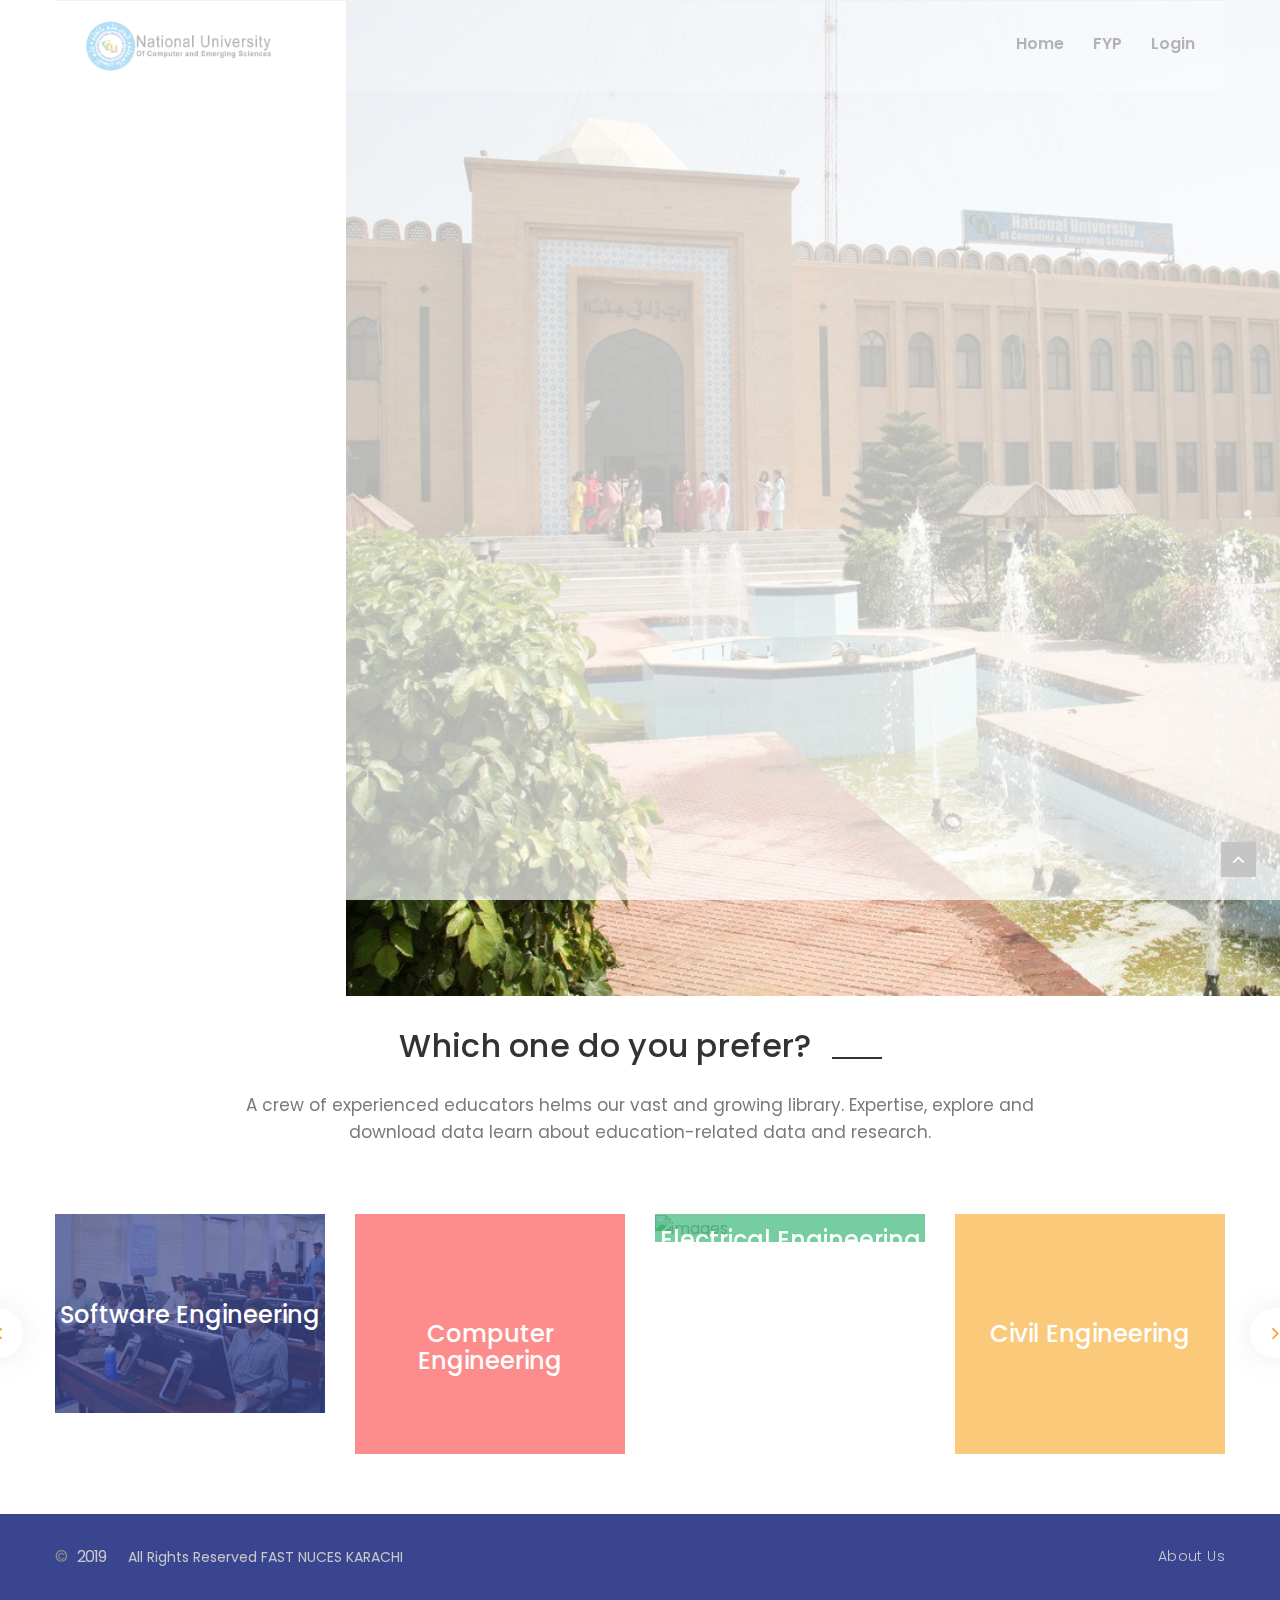
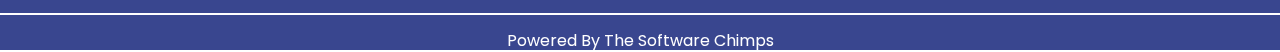
==== index.html @ df77bbec "fast" ====
<!DOCTYPE html>
<html lang="en">
<head>
    <meta charset="UTF-8">
    <title>FAST-FYP</title>

    <!-- Mobile Specific Metas-->
    <meta name="viewport" content="width=device-width, initial-scale=1, maximum-scale=1">
    
    <!-- Bootstrap-->
    <link rel="stylesheet" href="stylesheet/bootstrap.css">

    <!-- Template Style-->
    <link rel="stylesheet" href="stylesheet/font-awesome.css"> 
    <link rel="stylesheet" href="stylesheet/animate.css">
    <link rel="stylesheet" href="stylesheet/style.css">
    <link rel="stylesheet" href="stylesheet/shortcodes.css">
    <link rel="stylesheet" href="stylesheet/jquery-fancybox.css">
    <link rel="stylesheet" href="stylesheet/responsive.css">
    <link rel="stylesheet" href="stylesheet/flexslider.css">
    <link rel="stylesheet" href="stylesheet/owl.theme.default.min.css">
    <link rel="stylesheet" href="stylesheet/owl.carousel.min.css">
    <link rel="stylesheet" href="stylesheet/jquery.mCustomScrollbar.min.css">

    <link href="icon/favicon.ico" rel="shortcut icon">
</head>
<body>
    <div id="loading-overlay">
        <div class="loader"></div>
    </div>
    <div class="wrap-header">
        <div class="flat-header flat-header-style2">
            <!-- <div class="top-bar clearfix">
                <div class="container">
                    <div class="row">
                        <div class="col-lg-6 col-md-8 col-sm-12 col-xs-12">
                            <ul class="information">
                                <li class="phone lt-sp003">
                                    <i class="fa fa-phone" aria-hidden="true"></i> +91 254 785 587
                                </li>
                                <li class="email">
                                    <i class="fa fa-envelope" aria-hidden="true"></i> educate@info.com
                                </li>
                            </ul>
                        </div>
                        <div class="col-lg-6 col-md-4 col-sm-12 col-xs-12">
                            <ul class="nav-sing">
                                <li><a href="#">Sing In</a></li>
                                <li><a href="#">Sing Up</a></li>
                            </ul>
                        </div>
                    </div>
                </div>
            </div> -->
            <header class="header menu-bar hv-menu-type2">
                <div class="container">
                    <div class="menu-bar-wrap clearfix">
                        <div id="logo" class="logo">
                           <img class="img" src="images/fast_logo_text.png" height="20px" alt="images">
                        </div>
                        <div class="mobile-button"><span></span></div>
                        <div class="header-menu">
                            <nav id="main-nav" class="main-nav">
                                <ul class="menu">
                                    <li><a href="#">Home</a>
                                       
                                    </li>
                                    <li><a href="#">FYP</a>
                                        <ul class="sub-menu">
                                            <li class="menu-item"><a href="course.html">2019</a></li>
                                            <li class="menu-item"><a href="course-list.html">2018</a></li>
                                            <li class="menu-item"><a href="course-single.html">2017</a></li>
                                        </ul><!-- sub-menu -->
                                    </li>
                                   
                                    <li><a href="./kiaalap-master/login.php">Login</a>
                                       
                                    </li>
                                </ul>
                            </nav>
                        </div>
                    </div>
                </div>
            </header>
        </div>
        <!-- header -->
    </div><!-- wrap-header -->
    <section class="flat-slider style2">
        <div class="rev_slider_wrapper fullwidthbanner-container">
            <div id="rev-slider3" class="rev_slider fullwidthabanner">
                <ul>
                    <!-- Slide 1 -->
                    <li data-transition="random">
                        <!-- Main Image -->
                        <img src="images/1.jpg" alt="" data-bgposition="center center" data-no-retina>
                        <div class="overlay"></div>

                        <!-- Layers -->
                        <div class="tp-caption tp-resizeme education"
                        data-x="['left','left','left','center']" data-hoffset="['0','4','4','15']"
                        data-y="['middle','middle','middle','middle']" data-voffset="['-161','-100','-80','-50']"
                        data-fontsize="['70','70','70','30']"
                        data-lineheight="['90','90','90','35']"
                        data-width="full"
                        data-height="none"
                        data-whitespace="normal"
                        data-transform_idle="o:1;"
                        data-transform_in="y:[100%];z:0;rX:0deg;rY:0;rZ:0;sX:1;sY:1;skX:0;skY:0;opacity:0;s:2000;e:Power4.easeInOut;" 
                        data-transform_out="y:[100%];s:1000;e:Power2.easeInOut;s:1000;e:Power2.easeInOut;"
                        data-mask_in="x:0px;y:[100%];" 
                        data-mask_out="x:inherit;y:inherit;" 
                        data-start="1000" 
                        data-splitin="none" 
                        data-splitout="none" 
                        data-responsive_offset="on"> <div class="education-text text-white">Education for all</div> </div>

                        <div class="tp-caption tp-resizeme text-white complete text-edukin"
                        data-x="['left','left','left','center']" data-hoffset="['0','4','4','15']"
                        data-y="['middle','middle','middle','middle']" data-voffset="['-70','-10','5','20']"
                        data-fontsize="['17','17','16','14']"
                        data-lineheight="['30','30','26','22']"
                        data-width="full"
                        data-height="none"
                        data-whitespace="normal"
                        data-transform_idle="o:1;"
                        data-transform_in="y:[100%];z:0;rX:0deg;rY:0;rZ:0;sX:1;sY:1;skX:0;skY:0;opacity:0;s:2000;e:Power4.easeInOut;" 
                        data-transform_out="y:[100%];s:1000;e:Power2.easeInOut;s:1000;e:Power2.easeInOut;" 
                        data-mask_in="x:0px;y:[100%];" 
                        data-mask_out="x:inherit;y:inherit;" 
                        data-start="1000" 
                        data-splitin="none" 
                        data-splitout="none" 
                        data-responsive_offset="on" 
                        data-paddingright="['550','155','50','2']" >Complete your educution record collection. Discover Educution's full discography. Education is not key to success in life.</div>

                        <div class="tp-caption"
                        data-x="['left','left','left','center']" data-hoffset="['0','4','4','15']"
                        data-y="['middle','middle','middle','middle']" data-voffset="['40','80','90','90']"
                        data-width="full"
                        data-height="none"
                        data-whitespace="normal"
                        data-transform_idle="o:1;"
                        data-transform_in="y:[100%];z:0;rX:0deg;rY:0;rZ:0;sX:1;sY:1;skX:0;skY:0;opacity:0;s:2000;e:Power4.easeInOut;" 
                        data-transform_out="y:[100%];s:1000;e:Power2.easeInOut;s:1000;e:Power2.easeInOut;" 
                        data-mask_in="x:0px;y:[100%];" 
                        data-mask_out="x:inherit;y:inherit;" 
                        data-start="1000" 
                        data-splitin="none" 
                        data-splitout="none" 
                        data-responsive_offset="on" 
                        data-paddingtop= "['50','50','50','50']"
                        data-paddingbottom= "['50','50','50','50']"> <a href="#" class="btn btn-styl1">Read More</a> </div>    
                    </li>

                    <!-- Slide 2 -->
                    <li data-transition="random">
                        <!-- Main Image -->
                        <img src="images/2.jpg" alt="" data-bgposition="center center" data-no-retina>
                        <div class="overlay"></div>

                        <!-- Layers -->

                        <div class="tp-caption tp-resizeme font-rubik education education"
                        data-x="['left','left','left','center']" data-hoffset="['0','4','4','15']"
                        data-y="['middle','middle','middle','middle']" data-voffset="['-161','-100','-80','-50']"
                        data-fontsize="['70','70','70','30']"
                        data-lineheight="['90','90','90','35']"
                        data-width="full"
                        data-height="none"
                        data-whitespace="normal"
                        data-transform_idle="o:1;"
                        data-transform_in="y:[100%];z:0;rX:0deg;rY:0;rZ:0;sX:1;sY:1;skX:0;skY:0;opacity:0;s:2000;e:Power4.easeInOut;" 
                        data-transform_out="y:[100%];s:1000;e:Power2.easeInOut;s:1000;e:Power2.easeInOut;"
                        data-mask_in="x:0px;y:[100%];" 
                        data-mask_out="x:inherit;y:inherit;" 
                        data-start="1000" 
                        data-splitin="none" 
                        data-splitout="none" 
                        data-responsive_offset="on"> <div class="education-text text-white">Education for all</div> </div>

                        <div class="tp-caption tp-resizeme text-white complete text-edukin"
                        data-x="['left','left','left','center']" data-hoffset="['0','4','4','15']"
                        data-y="['middle','middle','middle','middle']" data-voffset="['-70','-10','5','20']"
                        data-fontsize="['17','17','16','14']"
                        data-lineheight="['30','30','26','22']"
                        data-width="full"
                        data-height="none"
                        data-whitespace="normal"
                        data-transform_idle="o:1;"
                        data-transform_in="y:[100%];z:0;rX:0deg;rY:0;rZ:0;sX:1;sY:1;skX:0;skY:0;opacity:0;s:2000;e:Power4.easeInOut;" 
                        data-transform_out="y:[100%];s:1000;e:Power2.easeInOut;s:1000;e:Power2.easeInOut;" 
                        data-mask_in="x:0px;y:[100%];" 
                        data-mask_out="x:inherit;y:inherit;" 
                        data-start="1000" 
                        data-splitin="none" 
                        data-splitout="none" 
                        data-responsive_offset="on" 
                        data-paddingright="['550','155','50','2']" >Complete your educution record collection. Discover Educution's full discography. Education is not key to success in life.</div>

                        <div class="tp-caption"
                        data-x="['left','left','left','center']" data-hoffset="['0','4','4','15']"
                        data-y="['middle','middle','middle','middle']" data-voffset="['40','80','90','90']"
                        data-width="full"
                        data-height="none"
                        data-whitespace="normal"
                        data-transform_idle="o:1;"
                        data-transform_in="y:[100%];z:0;rX:0deg;rY:0;rZ:0;sX:1;sY:1;skX:0;skY:0;opacity:0;s:2000;e:Power4.easeInOut;" 
                        data-transform_out="y:[100%];s:1000;e:Power2.easeInOut;s:1000;e:Power2.easeInOut;" 
                        data-mask_in="x:0px;y:[100%];" 
                        data-mask_out="x:inherit;y:inherit;" 
                        data-start="1000" 
                        data-splitin="none" 
                        data-splitout="none" 
                        data-responsive_offset="on" 
                        data-paddingtop= "['50','50','50','50']"
                        data-paddingbottom= "['50','50','50','50']"> <a href="#" class="btn btn-styl1">Read More</a> </div>
                    </li>

                    <!-- Slide 3 -->
                   
                </ul>
            </div>
        </div> <!-- slider -->
    </section><!-- flat-slider -->
    <!-- <section class="campus">
        <div class="container">
            <div class="row">
                <div class="col-lg-8">
                    <div class="flat-benefit-style2 clearfix">
                        <div class="iconbox-benefit iconbox-width50">
                            <div class="iconbox iconbox-one">
                                <div class="iconbox-icon">
                                    <img src="images/home2/24.png" alt="images">
                                </div>
                                <div class="iconbox-content">
                                    <h3><a href="#">University Life</a></h3>
                                    <p>We rigorously screen and train our instructors ensure that.</p>
                                </div>
                            </div>
                        </div>
                        <div class="iconbox-benefit iconbox-width50">
                            <div class="iconbox iconbox-two">
                                <div class="iconbox-icon">
                                    <img src="images/home2/25.png" alt="images">
                                </div>
                                <div class="iconbox-content">
                                    <h3><a href="#">Graduation</a></h3>
                                    <p>We rigorously screen and train our instructors ensure that.</p>
                                </div>
                            </div>
                        </div>
                        <div class="iconbox-benefit iconbox-width50">
                            <div class="iconbox iconbox-three">
                                <div class="iconbox-icon">
                                    <img src="images/home2/26.png" alt="images">
                                </div>
                                <div class="iconbox-content">
                                    <h3><a href="#">Library</a></h3>
                                    <p>We rigorously screen and train our instructors ensure that.</p>
                                </div>
                            </div>
                        </div>
                        <div class="iconbox-benefit iconbox-width50">
                            <div class="iconbox iconbox-four">
                                <div class="iconbox-icon">
                                    <img src="images/home2/27.png" alt="images">
                                </div>
                                <div class="iconbox-content">
                                    <h3><a href="#">Social</a></h3>
                                    <p>We rigorously screen and train our instructors ensure that.</p>
                                </div>
                            </div>
                        </div>
                    </div>
                </div>
                <div class="col-lg-4">
                    <div class="apply-admission bg-apply-type2">
                        <div class="apply-admission-wrap type1 bd-type2">
                            <div class="apply-admission-inner">
                                <h2 class="title text-center">
                                    <span>Apply for admission</span>
                                </h2>
                                <div class="caption text-center">
                                    Make it more simple!
                                </div>
                                <div class="apply-sent apply-sent-style1">
                                    <form action="#" class="form-sent">
                                        <input type="text" placeholder="Enter your email ....">
                                        <button class="sent-button bg-cl183251">
                                            <i class="fa fa-paper-plane-o" aria-hidden="true"></i>
                                        </button>
                                    </form>
                                </div> 
                            </div>
                        </div>
                        <div class="form-apply">
                            <div class="section-overlay183251"></div>
                            <form action="#" class="apply-now">
                                <ul>
                                    <li><input type="search" placeholder="Name"></li>
                                    <li><input type="search" placeholder="Email"></li>
                                    <li><input type="search" placeholder="Phone"></li>
                                </ul>
                                <div class="btn-50 hv-border text-center">
                                    <button class="btn bg-clfbb545">
                                        Apply now
                                    </button>
                                </div>
                            </form>  
                        </div>
                    </div>
                </div>
            </div>
        </div>
    </section> -->
    <section class="flat-hobby flat-hobby-style4">
        <div class="container">
            <div class="section-heading text-center">
                <div class="title-section">
                    <div class="flat-title small heading-type12">Which one do you prefer?</div>
                </div>
                <p class="caption">
                    A crew of experienced educators helms our vast and growing library. Expertise, explore and download data  learn about education-related data and research.
                </p>
            </div>
            <div class="carousel-hobby carousel-hobby-style4">
                <div class="flat-carousel-box data-effect clearfix" data-gap="30" data-column="4" data-column2="3" data-column3="2" data-column4="1" data-dots="true" data-auto="true" data-nav="true">
                    <div class="owl-carousel">
                        <div class="imagebox-hobby">
                            <div class="overlay3f4c99"></div>
                            <img src="./images/4.jpg" width="100%" height="100%" alt="images">
                            <a href="#" class="text-white">Software Engineering</a>
                        </div>
                        <div class="imagebox-hobby">
                            <div class="overlayff5f60-op07"></div>
                            <img src="images/home3/3.jpg" alt="images">
                            <a href="#" class="text-white">Computer Engineering</a>
                        </div>
                        <div class="imagebox-hobby">
                            <div class="overlay3cb878"></div>
                            <img src="images/home3/4.jpg" alt="images">
                            <a href="#" class="text-white">Electrical Engineering</a>
                        </div>
                        <div class="imagebox-hobby">
                            <div class="overlayfbb545"></div>
                            <img src="images/home3/5.jpg" alt="images">
                            <a href="#" class="text-white">Civil Engineering</a>
                        </div>

                        <div class="imagebox-hobby">
                            <div class="overlay3f4c99"></div>
                            <img src="images/home3/2.jpg" alt="images">
                            <a href="#" class="text-white">Software Engineering</a>
                        </div>
                        <div class="imagebox-hobby">
                            <div class="overlayff5f60-op07"></div>
                            <img src="images/home3/3.jpg" alt="images">
                            <a href="#" class="text-white">Web Design</a>
                        </div>
                        <div class="imagebox-hobby">
                            <div class="overlay3cb878"></div>
                            <img src="images/home3/4.jpg" alt="images">
                            <a href="#" class="text-white">Marketing</a>
                        </div>
                        <div class="imagebox-hobby">
                            <div class="overlayfbb545"></div>
                            <img src="images/home3/5.jpg" alt="images">
                            <a href="#" class="text-white">Education</a>
                        </div>
                    </div>
                </div>
            </div>
        </div>
    </section>
    <!-- campus -->
    
    <!-- flat-introduce -->
    <!-- flat-services -->
   <!-- flat-event -->
    <!-- <section class="special special-style2 clearfix">
        <div class="container"> 
            <div class="cl333">
                <div class="bg bd-left">
                    <a href="#">Expert Instructors</a>
                    <p>We rigorously screen and train our instructors ensure that they meet</p>
                </div>
            </div>
            <div class="cl333">
                <div class="bg bd-center active">
                    <a href="#">Lifetime Access</a>
                    <p>We rigorously screen and train our instructors ensure that they meet</p>
                </div>
            </div>
            <div class="cl333">
                <div class="bg bd-right">
                    <a href="#">Learn Anywhere</a>
                    <p>We rigorously screen and train our instructors ensure that they meet</p>
                </div>
            </div>
        </div> 
    </section> -->
    <!-- special -->
    <footer id="footer" class="footer-type2">
        <!-- <div class="form-send-email">
            <div class="container">
                <form action="#" class="form-send">
                    <input type="search" placeholder="Enter your email...">
                    <button class="btn send-button bg-clfbb545">
                        Send
                    </button>
                </form>
            </div>
        </div> -->
        <!-- <div id="footer-widget">
            <div class="container">
                <div class="row">
                    <div class="col-lg-3 col-footer">
                       <div class="logo-footer">
                           <img src="images/logo/02.png" alt="images">
                       </div>
                    </div>
                    <div class="col-lg-2 col-company">
                        <h3 class="widget widget-title text-white">
                            Company
                        </h3>
                        <ul class="widget-nav-menu">
                            <li><a href="#">About Company</a></li>
                            <li><a href="#">Feature Course</a></li>
                            <li><a href="#">Careers</a></li>
                        </ul>
                    </div>
                    <div class="col-lg-2 col-link">
                        <h3 class="widget widget-title text-white">
                            Help Links
                        </h3>
                        <ul class="widget-nav-menu">
                            <li><a href="#">Student Support</a></li>
                            <li><a href="#">Course Policy</a></li>
                            <li><a href="#">Register Key</a></li>
                        </ul>
                    </div>
                    <div class="col-lg-3 col-course">
                        <h3 class="widget widget-title text-white">
                            Course
                        </h3> 
                        <ul class="widget-nav-menu">
                            <li><a href="#">Wordpres</a></li>
                            <li><a href="#">Photography</a></li>
                            <li><a href="#">Learning English</a></li>
                        </ul>
                    </div>
                    <div class="col-lg-2 col-media">
                        <h3 class="widget widget-title text-white">
                            Social Media
                        </h3>
                        <ul class="widget-social-media">
                            <li><a href="#"><i class="fa fa-facebook" aria-hidden="true"></i></a></li>
                            <li><a href="#"><i class="fa fa-twitter" aria-hidden="true"></i></a></li>
                            <li><a href="#"><i class="fa fa-instagram" aria-hidden="true"></i></a></li>
                            <li><a href="#"><i class="fa fa-google-plus" aria-hidden="true"></i></a></li>
                        </ul>
                    </div>
                </div>
            </div>
        </div> -->
        <div id="bottom" class="bottom-type2 clearfix has-spacer">
            <div id="bottom-bar-inner" class="container">
                <div class="bottom-bar-inner-wrap">
                    <div class="bottom-bar-content">
                        <div id="copyright">
                            © 
                            <span class="text-year">
                                2019
                            </span>
                            <!-- <span class="text-name">
                                Roy Design.
                            </span> -->
                            <span class="license">
                                <a href="#">All Rights Reserved FAST NUCES KARACHI</a>
                            </span>
                        </div>
                    </div>
                    <div class="bottom-bar-menu">
                        <ul class="bottom-nav">
                            <li class="menu-item"><a href="http://khi.nu.edu.pk/">About Us</a></li>
                            
                        </ul>
                    </div>
                </div>
            </div>
            <hr style="border: 0.5px solid white;">
            <div style="text-align: center; color: white;">
                <h6>Powered By The Software Chimps</h6>
            </div>
        </div>
        <a id="scroll-top" class="show"></a>
    </footer><!-- footer -->

    <script src="javascript/jquery.min.js"></script>
    <script src="javascript/rev-slider.js"></script>
    <script src="javascript/plugins.js"></script>
    <script src="javascript/jquery-countTo.js"></script>
    <script src="javascript/jquery-ui.js"></script>
    <script src="javascript/jquery-fancybox.js"></script>
    <script src="javascript/flex-slider.min.js"></script>
    <script src="javascript/scroll-img.js"></script>
    <script src="javascript/owl.carousel.min.js"></script>
    <script src="javascript/jquery.mCustomScrollbar.concat.min.js"></script>
    <script src="javascript/parallax.js"></script>
    <script src="javascript/jquery-isotope.js"></script>
    <script src="javascript/equalize.min.js"></script>
    <script src="javascript/main.js"></script>

    <!-- slider -->
    <script src="rev-slider/js/jquery.themepunch.tools.min.js"></script>
    <script src="rev-slider/js/jquery.themepunch.revolution.min.js"></script>

    <!-- Load Extensions only on Local File Systems ! The following part can be removed on Server for On Demand Loading -->
    <script src="rev-slider/js/extensions/extensionsrevolution.extension.actions.min.js"></script>
    <script src="rev-slider/js/extensions/extensionsrevolution.extension.carousel.min.js"></script>
    <script src="rev-slider/js/extensions/extensionsrevolution.extension.kenburn.min.js"></script>
    <script src="rev-slider/js/extensions/extensionsrevolution.extension.layeranimation.min.js"></script>
    <script src="rev-slider/js/extensions/extensionsrevolution.extension.migration.min.js"></script>
    <script src="rev-slider/js/extensions/extensionsrevolution.extension.navigation.min.js"></script>
    <script src="rev-slider/js/extensions/extensionsrevolution.extension.parallax.min.js"></script>
    <script src="rev-slider/js/extensions/extensionsrevolution.extension.slideanims.min.js"></script>
    <script src="rev-slider/js/extensions/extensionsrevolution.extension.video.min.js"></script>
</body>
</html>
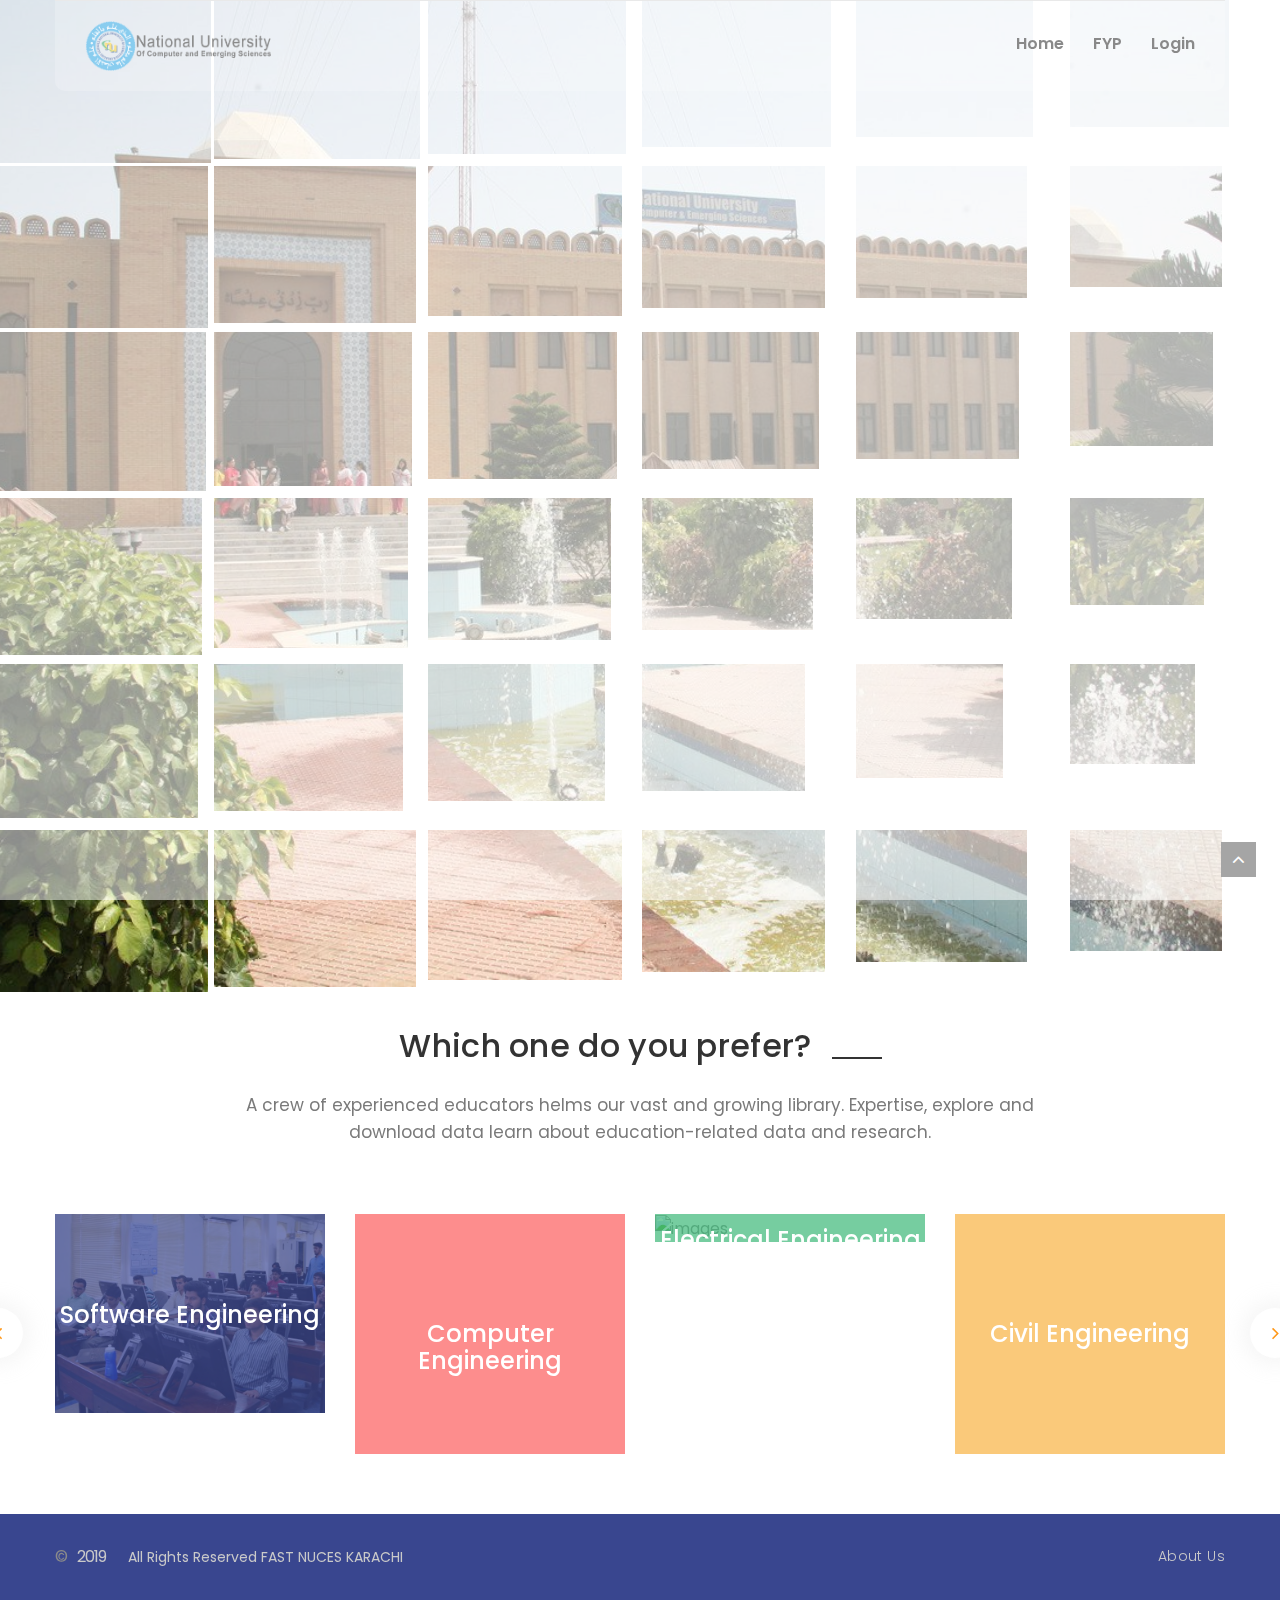
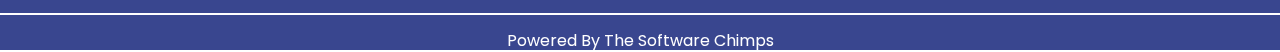
==== commit 84864822: "minor changes" ====
--- a/index.html
+++ b/index.html
@@ -73,7 +73,7 @@
                                         </ul><!-- sub-menu -->
                                     </li>
                                    
-                                    <li><a href="./kiaalap-master/login.php">Login</a>
+                                    <li><a href="./Fast_Dashboard/login/login.php">Login</a>
                                        
                                     </li>
                                 </ul>
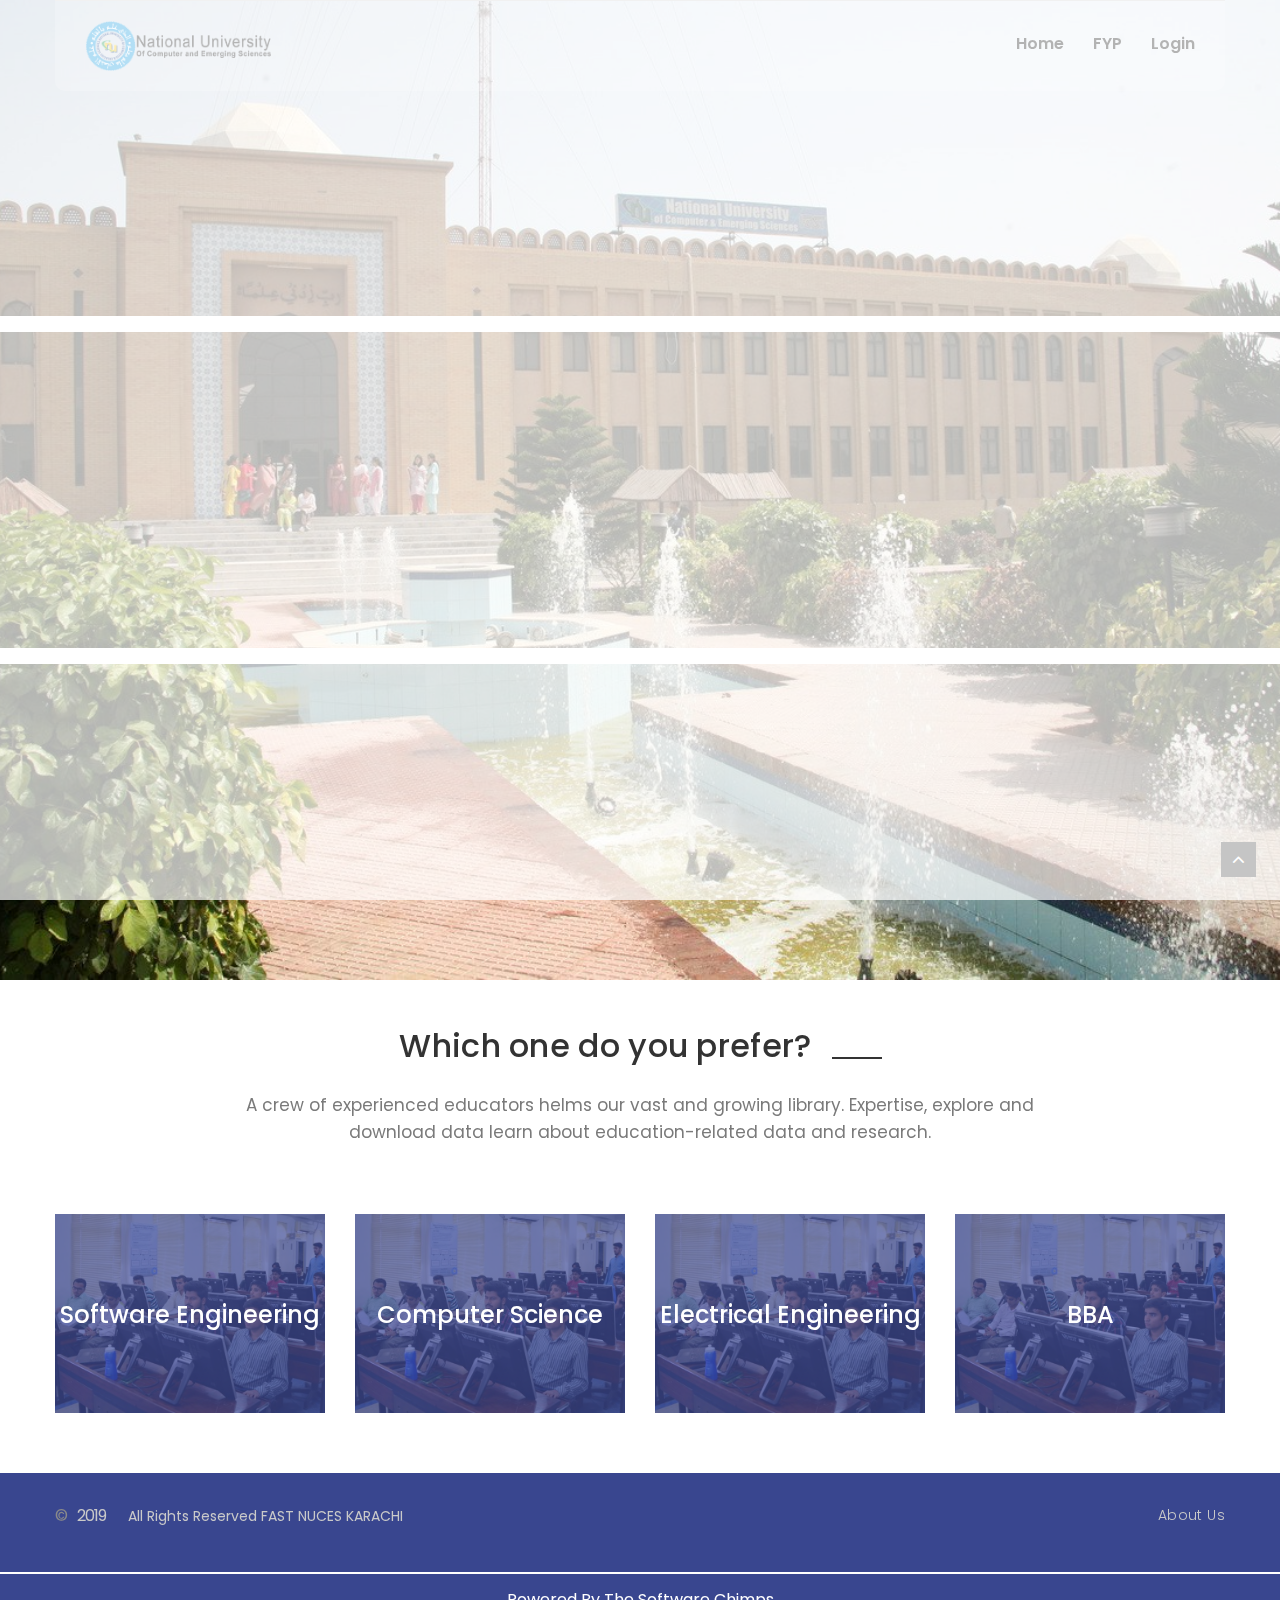
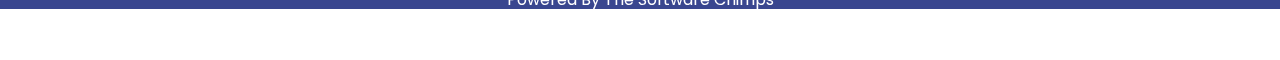
==== commit 163a0fc4: "dashboard" ====
--- a/index.html
+++ b/index.html
@@ -67,9 +67,9 @@
                                     </li>
                                     <li><a href="#">FYP</a>
                                         <ul class="sub-menu">
-                                            <li class="menu-item"><a href="course.html">2019</a></li>
-                                            <li class="menu-item"><a href="course-list.html">2018</a></li>
-                                            <li class="menu-item"><a href="course-single.html">2017</a></li>
+                                            <li class="menu-item"><a href="#">2019</a></li>
+                                            <li class="menu-item"><a href="#">2018</a></li>
+                                            <li class="menu-item"><a href="#">2017</a></li>
                                         </ul><!-- sub-menu -->
                                     </li>
                                    
@@ -332,41 +332,23 @@
                             <a href="#" class="text-white">Software Engineering</a>
                         </div>
                         <div class="imagebox-hobby">
-                            <div class="overlayff5f60-op07"></div>
-                            <img src="images/home3/3.jpg" alt="images">
-                            <a href="#" class="text-white">Computer Engineering</a>
-                        </div>
-                        <div class="imagebox-hobby">
-                            <div class="overlay3cb878"></div>
-                            <img src="images/home3/4.jpg" alt="images">
-                            <a href="#" class="text-white">Electrical Engineering</a>
-                        </div>
-                        <div class="imagebox-hobby">
-                            <div class="overlayfbb545"></div>
-                            <img src="images/home3/5.jpg" alt="images">
-                            <a href="#" class="text-white">Civil Engineering</a>
-                        </div>
-
+                            <div class="overlay3f4c99"></div>
+                            <img src="./images/4.jpg" width="100%" height="100%" alt="images">
+                            <a href="#" class="text-white">Computer Science</a>
+                        </div>
                         <div class="imagebox-hobby">
                             <div class="overlay3f4c99"></div>
-                            <img src="images/home3/2.jpg" alt="images">
-                            <a href="#" class="text-white">Software Engineering</a>
+                            <img src="./images/4.jpg" width="100%" height="100%" alt="images">
+                            <a href="#" class="text-white">Electrical Engineering</a>
                         </div>
                         <div class="imagebox-hobby">
-                            <div class="overlayff5f60-op07"></div>
-                            <img src="images/home3/3.jpg" alt="images">
-                            <a href="#" class="text-white">Web Design</a>
-                        </div>
-                        <div class="imagebox-hobby">
-                            <div class="overlay3cb878"></div>
-                            <img src="images/home3/4.jpg" alt="images">
-                            <a href="#" class="text-white">Marketing</a>
-                        </div>
-                        <div class="imagebox-hobby">
-                            <div class="overlayfbb545"></div>
-                            <img src="images/home3/5.jpg" alt="images">
-                            <a href="#" class="text-white">Education</a>
-                        </div>
+                            <div class="overlay3f4c99"></div>
+                            <img src="./images/4.jpg" width="100%" height="100%" alt="images">
+                            <a href="#" class="text-white">BBA</a>
+                        </div>
+                        
+
+                       
                     </div>
                 </div>
             </div>
